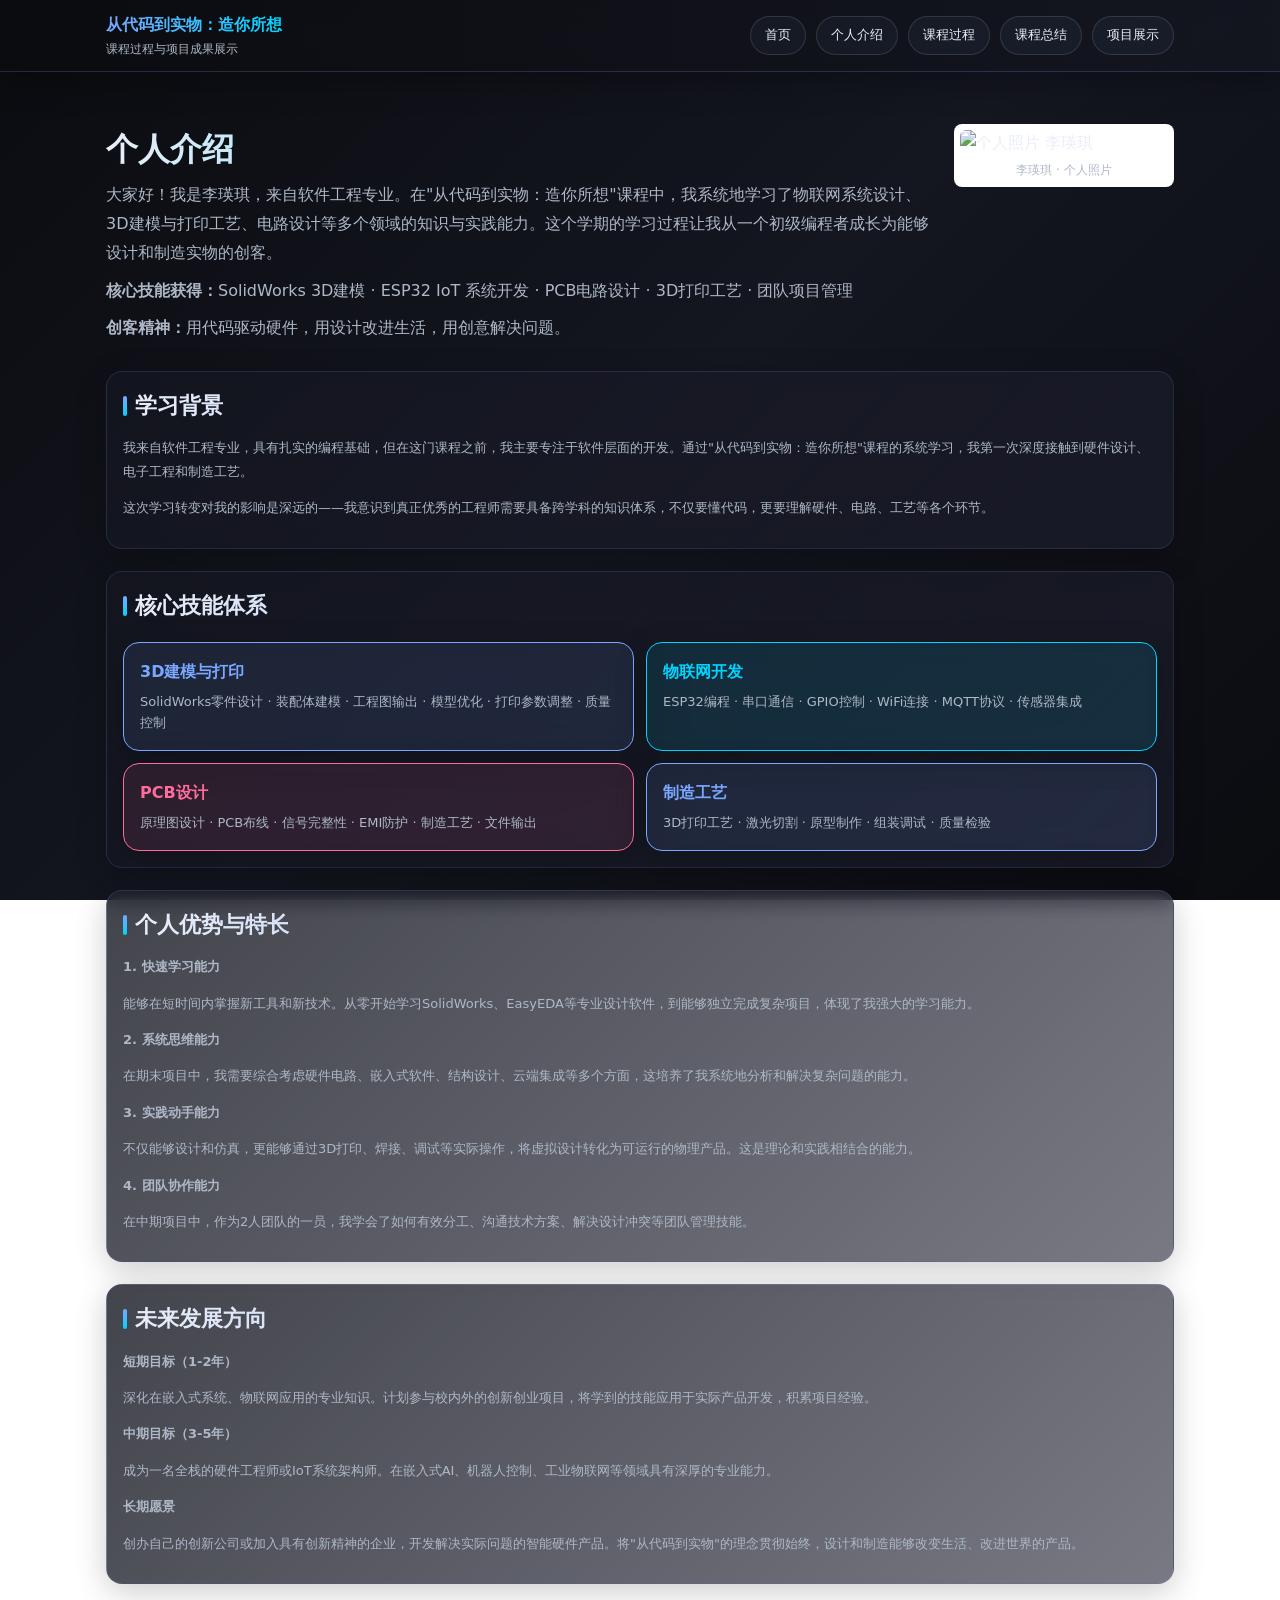
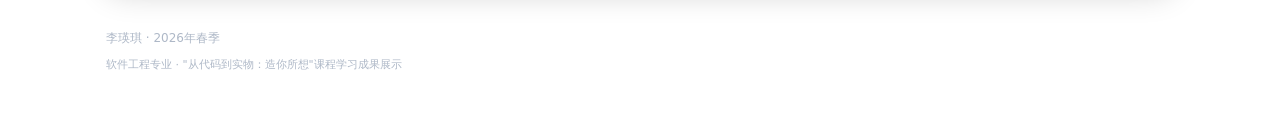
==== personal.html @ cec8aa07 "Add files via upload" ====
﻿<!DOCTYPE html>
<html lang="zh-CN">
  <head>
    <meta charset="UTF-8" />
    <meta name="viewport" content="width=device-width, initial-scale=1" />
    <title>个人介绍 · WeBlog</title>
    <link rel="stylesheet" href="./styles.css" />
  </head>
  <body>
    <header>
      <div class="topbar">
        <div class="brand">
          <strong>从代码到实物：造你所想</strong>
          <span>课程过程与项目成果展示</span>
        </div>
        <nav aria-label="页面导航">
          <a href="./index.html">首页</a>
          <a href="./personal.html">个人介绍</a>
          <a href="./process.html">课程过程</a>
          <a href="./summary.html">课程总结</a>
          <a href="./projects.html">项目展示</a>
        </nav>
      </div>
    </header>

    <main class="container">
      <div class="hero">
        <div style="display: grid; grid-template-columns: minmax(0, 1fr) 220px; gap: 18px; align-items: start;">
          <div>
            <h1>个人介绍</h1>
            <p>
              大家好！我是李瑛琪，来自软件工程专业。在"从代码到实物：造你所想"课程中，我系统地学习了物联网系统设计、3D建模与打印工艺、电路设计等多个领域的知识与实践能力。这个学期的学习过程让我从一个初级编程者成长为能够设计和制造实物的创客。
            </p>
            <p style="color: var(--muted); margin-top: 10px;">
              <strong>核心技能获得：</strong>SolidWorks 3D建模 · ESP32 IoT 系统开发 · PCB电路设计 · 3D打印工艺 · 团队项目管理
            </p>
            <p style="color: var(--muted); margin-top: 8px;">
              <strong>创客精神：</strong>用代码驱动硬件，用设计改进生活，用创意解决问题。
            </p>
          </div>

          <figure style="margin: 0; background: #fff; padding: 6px; border-radius: 8px; justify-self: end; width: 100%; max-width: 220px; box-sizing: border-box;">
            <img src="../personal_introduction/b_da10b1b9067e823fb89e828230010071.jpg" alt="个人照片 李瑛琪" style="width: 100%; height: auto; display: block; border-radius: 6px; object-fit: cover;" />
            <figcaption style="font-size: 12px; color: var(--muted); text-align: center; margin-top: 6px;">李瑛琪 · 个人照片</figcaption>
          </figure>
        </div>
      </div>

      <section class="card" aria-label="个人背景与学习动机">
        <h2>学习背景</h2>
        <div style="color: var(--muted); font-size: 13px; line-height: 1.8;">
          <p>我来自软件工程专业，具有扎实的编程基础，但在这门课程之前，我主要专注于软件层面的开发。通过"从代码到实物：造你所想"课程的系统学习，我第一次深度接触到硬件设计、电子工程和制造工艺。</p>
          <p style="margin-top: 12px;">这次学习转变对我的影响是深远的——我意识到真正优秀的工程师需要具备跨学科的知识体系，不仅要懂代码，更要理解硬件、电路、工艺等各个环节。</p>
        </div>
      </section>

      <section class="card" aria-label="核心能力总结">
        <h2>核心技能体系</h2>
        <div class="grid" aria-label="四项核心能力">
          <div class="card half" style="background: rgba(122, 167, 255, 0.1); border: 1px solid var(--accent1);">
            <h3 style="margin: 0 0 8px; font-size: 16px; color: var(--accent1);">3D建模与打印</h3>
            <p style="margin: 0; font-size: 13px; color: var(--muted); line-height: 1.6;">
              SolidWorks零件设计 · 装配体建模 · 工程图输出 · 模型优化 · 打印参数调整 · 质量控制
            </p>
          </div>
          <div class="card half" style="background: rgba(0, 212, 255, 0.1); border: 1px solid var(--accent3);">
            <h3 style="margin: 0 0 8px; font-size: 16px; color: var(--accent3);">物联网开发</h3>
            <p style="margin: 0; font-size: 13px; color: var(--muted); line-height: 1.6;">
              ESP32编程 · 串口通信 · GPIO控制 · WiFi连接 · MQTT协议 · 传感器集成
            </p>
          </div>
          <div class="card half" style="background: rgba(255, 107, 157, 0.1); border: 1px solid var(--accent2);">
            <h3 style="margin: 0 0 8px; font-size: 16px; color: var(--accent2);">PCB设计</h3>
            <p style="margin: 0; font-size: 13px; color: var(--muted); line-height: 1.6;">
              原理图设计 · PCB布线 · 信号完整性 · EMI防护 · 制造工艺 · 文件输出
            </p>
          </div>
          <div class="card half" style="background: rgba(122, 167, 255, 0.1); border: 1px solid var(--accent1);">
            <h3 style="margin: 0 0 8px; font-size: 16px; color: var(--accent1);">制造工艺</h3>
            <p style="margin: 0; font-size: 13px; color: var(--muted); line-height: 1.6;">
              3D打印工艺 · 激光切割 · 原型制作 · 组装调试 · 质量检验
            </p>
          </div>
        </div>
      </section>

      <section class="card" aria-label="个人优势">
        <h2>个人优势与特长</h2>
        <div style="color: var(--muted); font-size: 13px; line-height: 1.8;">
          <p><strong>1. 快速学习能力</strong></p>
          <p style="margin-top: 4px; margin-bottom: 12px;">能够在短时间内掌握新工具和新技术。从零开始学习SolidWorks、EasyEDA等专业设计软件，到能够独立完成复杂项目，体现了我强大的学习能力。</p>
          
          <p><strong>2. 系统思维能力</strong></p>
          <p style="margin-top: 4px; margin-bottom: 12px;">在期末项目中，我需要综合考虑硬件电路、嵌入式软件、结构设计、云端集成等多个方面，这培养了我系统地分析和解决复杂问题的能力。</p>
          
          <p><strong>3. 实践动手能力</strong></p>
          <p style="margin-top: 4px; margin-bottom: 12px;">不仅能够设计和仿真，更能够通过3D打印、焊接、调试等实际操作，将虚拟设计转化为可运行的物理产品。这是理论和实践相结合的能力。</p>
          
          <p><strong>4. 团队协作能力</strong></p>
          <p style="margin-top: 4px; margin-bottom: 12px;">在中期项目中，作为2人团队的一员，我学会了如何有效分工、沟通技术方案、解决设计冲突等团队管理技能。</p>
        </div>
      </section>

      <section class="card" aria-label="未来方向">
        <h2>未来发展方向</h2>
        <div style="color: var(--muted); font-size: 13px; line-height: 1.8;">
          <p><strong>短期目标（1-2年）</strong></p>
          <p style="margin-top: 4px; margin-bottom: 12px;">深化在嵌入式系统、物联网应用的专业知识。计划参与校内外的创新创业项目，将学到的技能应用于实际产品开发，积累项目经验。</p>
          
          <p><strong>中期目标（3-5年）</strong></p>
          <p style="margin-top: 4px; margin-bottom: 12px;">成为一名全栈的硬件工程师或IoT系统架构师。在嵌入式AI、机器人控制、工业物联网等领域具有深厚的专业能力。</p>
          
          <p><strong>长期愿景</strong></p>
          <p style="margin-top: 4px; margin-bottom: 12px;">创办自己的创新公司或加入具有创新精神的企业，开发解决实际问题的智能硬件产品。将"从代码到实物"的理念贯彻始终，设计和制造能够改变生活、改进世界的产品。</p>
        </div>
      </section>

      <footer>
        <div>李瑛琪 · 2026年春季</div>
        <div style="font-size: 11px; margin-top: 8px;">软件工程专业 · "从代码到实物：造你所想"课程学习成果展示</div>
      </footer>
    </main>

    <button id="backToTop" title="返回顶部">↑</button>
    <script src="./script.js"></script>
  </body>
</html>
---- styles.css ----
:root {
  --bg: #0b0c10;
  --card: #14161d;
  --text: #e9eef7;
  --muted: #aeb8c7;
  --line: rgba(255, 255, 255, 0.12);
  --link: #7aa7ff;
  --accent1: #7aa7ff;
  --accent2: #ff6b9d;
  --accent3: #00d4ff;
}

@keyframes fadeInUp {
  from {
    opacity: 0;
    transform: translateY(20px);
  }
  to {
    opacity: 1;
    transform: translateY(0);
  }
}

@keyframes fadeIn {
  from { opacity: 0; }
  to { opacity: 1; }
}

@keyframes glow {
  0%, 100% { box-shadow: 0 0 20px rgba(122, 167, 255, 0.3); }
  50% { box-shadow: 0 0 40px rgba(122, 167, 255, 0.6); }
}

@keyframes slideInLeft {
  from {
    opacity: 0;
    transform: translateX(-30px);
  }
  to {
    opacity: 1;
    transform: translateX(0);
  }
}

* {
  box-sizing: border-box;
}

body {
  margin: 0;
  font-family: system-ui, -apple-system, Segoe UI, Roboto, Helvetica, Arial,
    "Microsoft YaHei", "PingFang SC", sans-serif;
  background: linear-gradient(135deg, #0b0c10 0%, #141620 50%, #0b0c10 100%);
  background-attachment: fixed;
  color: var(--text);
  line-height: 1.6;
}

a {
  color: var(--link);
  text-decoration: none;
  transition: all 0.3s ease;
  position: relative;
}

a:hover {
  text-decoration: none;
  color: var(--accent3);
  text-shadow: 0 0 10px rgba(0, 212, 255, 0.5);
}

.container {
  max-width: 1100px;
  margin: 0 auto;
  padding: 24px 16px 64px;
}

/* Header ��ʽ */
header {
  position: sticky;
  top: 0;
  z-index: 5;
  backdrop-filter: blur(12px);
  background: linear-gradient(90deg, rgba(11, 12, 16, 0.8) 0%, rgba(20, 22, 32, 0.8) 100%);
  border-bottom: 1px solid rgba(122, 167, 255, 0.2);
  box-shadow: 0 8px 32px rgba(0, 0, 0, 0.3);
  animation: slideInLeft 0.6s ease;
}

.topbar {
  max-width: 1100px;
  margin: 0 auto;
  padding: 12px 16px;
  display: flex;
  gap: 16px;
  align-items: center;
  justify-content: space-between;
}

.brand {
  display: flex;
  flex-direction: column;
  gap: 2px;
}

.brand strong {
  font-size: 16px;
  background: linear-gradient(90deg, var(--accent1), var(--accent3));
  -webkit-background-clip: text;
  -webkit-text-fill-color: transparent;
  background-clip: text;
  animation: fadeInUp 0.8s ease;
}

.brand span {
  font-size: 12px;
  color: var(--muted);
  animation: fadeInUp 1s ease;
}

/* ������ʽ */
nav {
  display: flex;
  flex-wrap: wrap;
  gap: 10px;
  justify-content: flex-end;
}

nav a {
  padding: 8px 14px;
  border: 1px solid var(--line);
  border-radius: 20px;
  color: var(--text);
  font-size: 13px;
  transition: all 0.3s ease;
  background: rgba(122, 167, 255, 0.05);
  position: relative;
  overflow: hidden;
}

nav a::before {
  content: '';
  position: absolute;
  top: 0;
  left: -100%;
  width: 100%;
  height: 100%;
  background: linear-gradient(90deg, transparent, rgba(122, 167, 255, 0.3), transparent);
  transition: left 0.5s ease;
}

nav a:hover {
  text-decoration: none;
  border-color: var(--accent1);
  box-shadow: 0 0 15px rgba(122, 167, 255, 0.4);
  transform: translateY(-2px);
}

nav a:hover::before {
  left: 100%;
}

/* Hero ���� */
.hero {
  padding: 28px 0 6px;
  animation: fadeInUp 0.8s ease;
}

.hero h1 {
  margin: 0 0 6px;
  font-size: 32px;
  background: linear-gradient(90deg, var(--text) 0%, var(--accent3) 100%);
  -webkit-background-clip: text;
  -webkit-text-fill-color: transparent;
  background-clip: text;
  font-weight: 700;
}

.hero p {
  margin: 0;
  color: var(--muted);
  animation: fadeInUp 1s ease;
  line-height: 1.8;
}

/* Grid ���� */
.grid {
  display: grid;
  grid-template-columns: repeat(12, 1fr);
  gap: 12px;
  margin-top: 18px;
}

/* Card ��ʽ */
.card {
  grid-column: span 12;
  background: linear-gradient(135deg, rgba(20, 22, 32, 0.8) 0%, rgba(30, 32, 48, 0.6) 100%);
  border: 1px solid rgba(122, 167, 255, 0.15);
  border-radius: 16px;
  padding: 16px;
  transition: all 0.4s cubic-bezier(0.4, 0, 0.2, 1);
  backdrop-filter: blur(10px);
  box-shadow: 0 8px 32px rgba(0, 0, 0, 0.2);
  animation: fadeInUp 0.6s ease;
}

.card:hover {
  border-color: rgba(122, 167, 255, 0.4);
  box-shadow: 0 16px 48px rgba(122, 167, 255, 0.2);
  transform: translateY(-4px);
  background: linear-gradient(135deg, rgba(20, 22, 32, 0.95) 0%, rgba(35, 37, 55, 0.8) 100%);
}

@media (min-width: 860px) {
  .card.half {
    grid-column: span 6;
  }
}

/* Section ��ʽ */
section {
  scroll-margin-top: 76px;
  margin-top: 22px;
  animation: fadeInUp 0.8s ease;
}

section h2 {
  margin: 0 0 10px;
  font-size: 22px;
  background: linear-gradient(90deg, var(--text), var(--accent1));
  -webkit-background-clip: text;
  -webkit-text-fill-color: transparent;
  background-clip: text;
  position: relative;
  padding-left: 12px;
}

section h2::before {
  content: '';
  position: absolute;
  left: 0;
  top: 50%;
  transform: translateY(-50%);
  width: 4px;
  height: 20px;
  background: linear-gradient(180deg, var(--accent1), var(--accent3));
  border-radius: 2px;
}

section .meta {
  color: var(--muted);
  font-size: 13px;
  margin-bottom: 10px;
  opacity: 0.8;
}

/* �б���ʽ */
ul {
  margin: 8px 0 0;
  padding-left: 18px;
}

li {
  margin: 6px 0;
}

.filelist a {
  word-break: break-all;
}

/* Gallery ��ʽ */
.gallery {
  display: grid;
  grid-template-columns: repeat(12, 1fr);
  gap: 10px;
  margin-top: 12px;
}

.gallery figure {
  grid-column: span 12;
  margin: 0;
  border: 1px solid rgba(122, 167, 255, 0.15);
  border-radius: 14px;
  overflow: hidden;
  background: rgba(20, 22, 32, 0.6);
  transition: all 0.4s ease;
  cursor: pointer;
}

.gallery figure:hover {
  border-color: rgba(122, 167, 255, 0.4);
  box-shadow: 0 12px 32px rgba(122, 167, 255, 0.2);
  transform: translateY(-6px);
}

@media (min-width: 860px) {
  .gallery figure {
    grid-column: span 4;
  }
  .gallery figure.wide {
    grid-column: span 6;
  }
}

.gallery img {
  width: 100%;
  height: 220px;
  object-fit: cover;
  display: block;
  transition: transform 0.4s ease;
}

.gallery figure:hover img {
  transform: scale(1.08);
}

.gallery figcaption {
  padding: 8px 10px;
  font-size: 12px;
  color: var(--muted);
}

/* Video ��ʽ */
video {
  width: 100%;
  height: auto;
  display: block;
  background: #000;
  border-radius: 12px;
  transition: transform 0.4s ease;
}

.gallery figure:hover video {
  transform: scale(1.02);
}

/* ���ض�����ť */
#backToTop {
  position: fixed;
  bottom: 30px;
  right: 30px;
  width: 50px;
  height: 50px;
  background: linear-gradient(135deg, var(--accent1), var(--accent3));
  border: none;
  border-radius: 50%;
  color: white;
  font-size: 24px;
  cursor: pointer;
  opacity: 0;
  visibility: hidden;
  transition: all 0.3s ease;
  box-shadow: 0 8px 24px rgba(122, 167, 255, 0.3);
  z-index: 10;
  display: flex;
  align-items: center;
  justify-content: center;
}

#backToTop:hover {
  transform: translateY(-3px);
  box-shadow: 0 12px 32px rgba(122, 167, 255, 0.5);
}

#backToTop.show {
  opacity: 1;
  visibility: visible;
}

/* Footer ��ʽ */
footer {
  margin-top: 28px;
  padding-top: 16px;
  border-top: 1px solid var(--line);
  color: var(--muted);
  font-size: 12px;
}

/* Details �۵��˵���ʽ */
details {
  animation: fadeIn 0.3s ease;
}

details summary {
  outline: none;
}

details summary::-webkit-details-marker {
  display: none;
}

details summary::marker {
  display: none;
}

details summary:hover {
  color: var(--accent2) !important;
}

details[open] summary {
  color: var(--accent2) !important;
}

details > div {
  animation: fadeInUp 0.3s ease;
}

/* ��Ƶ��Ӧʽ */
@media (max-width: 860px) {
  details {
    padding: 8px 0 !important;
  }

  details > div video {
    max-width: 100% !important;
  }
}
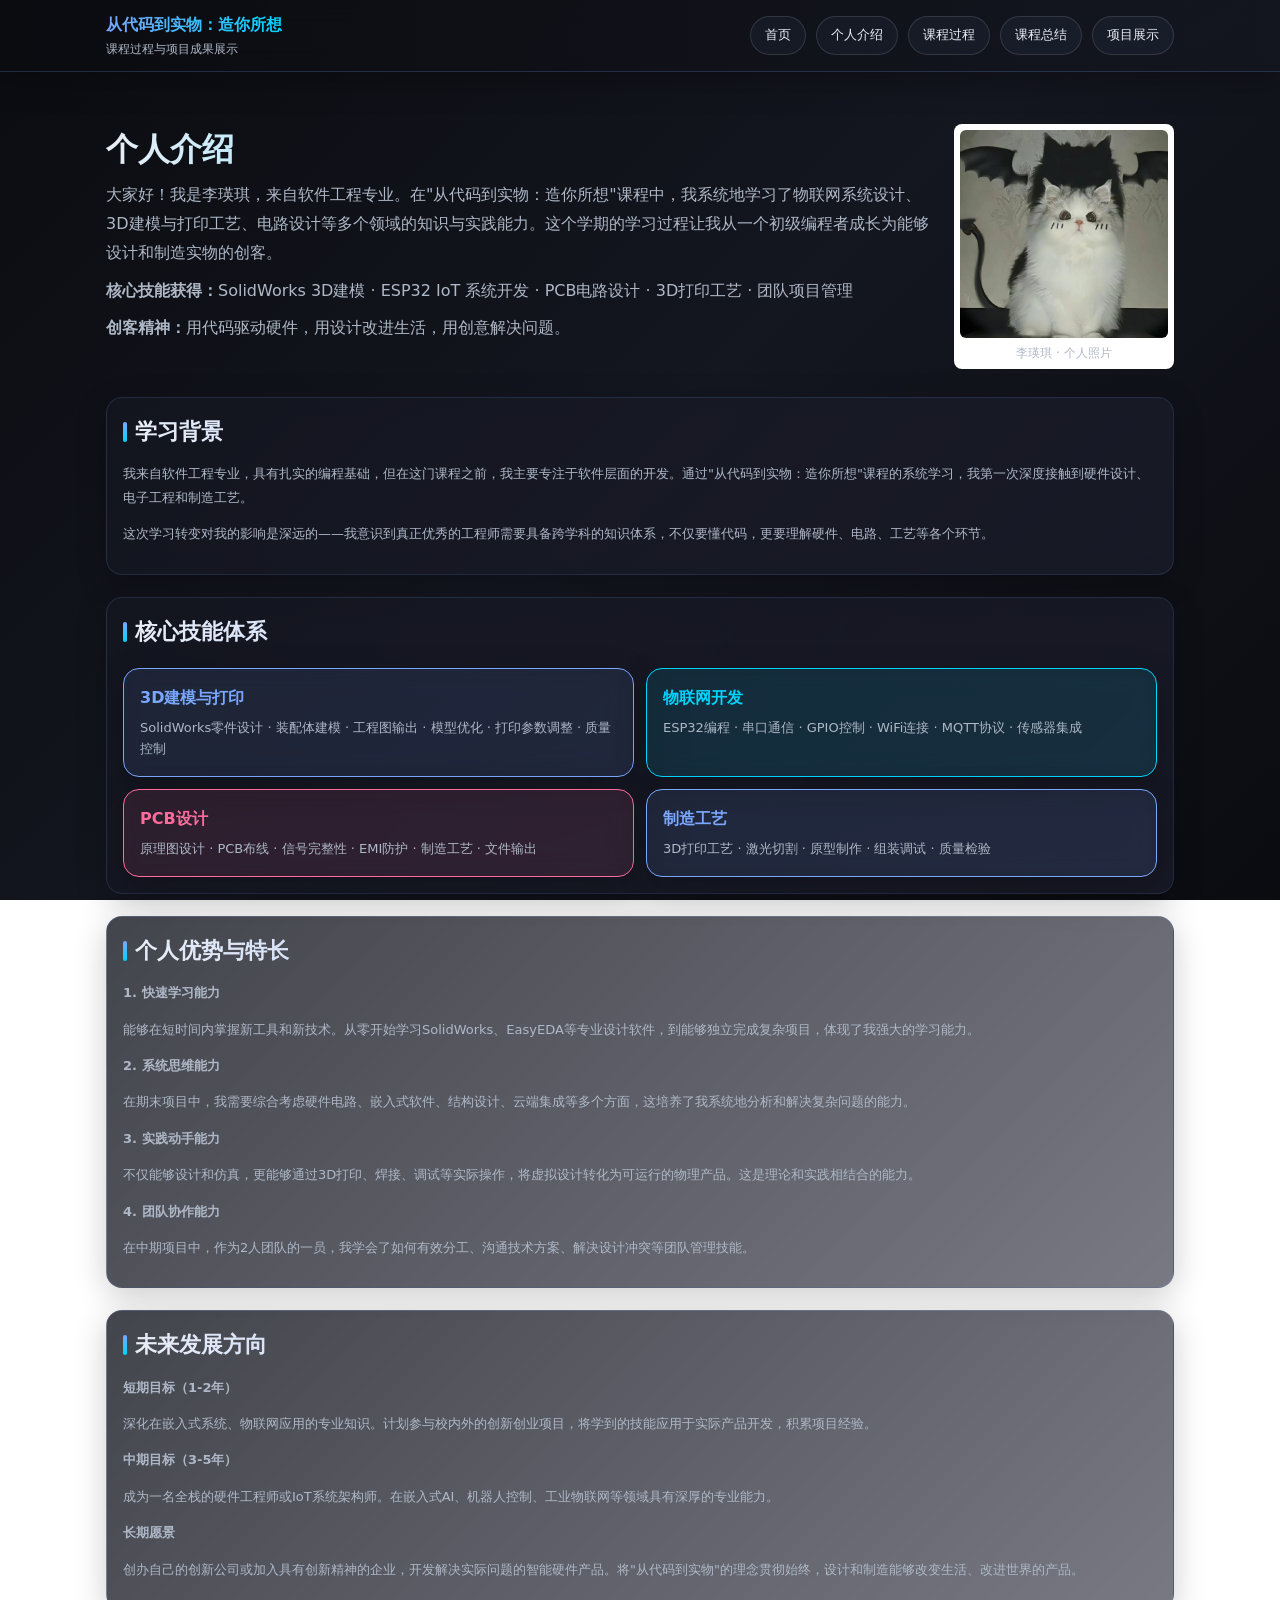
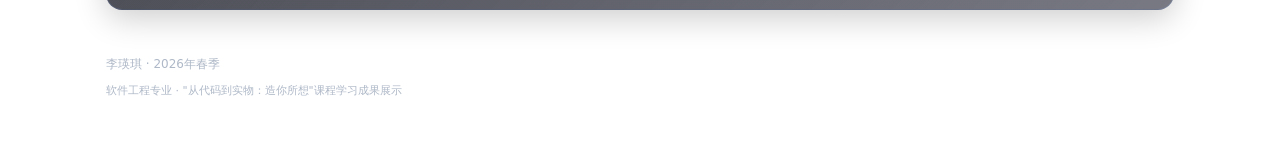
==== commit 1ecd1dd3: "修" ====
--- a/personal.html
+++ b/personal.html
@@ -40,7 +40,7 @@
           </div>
 
           <figure style="margin: 0; background: #fff; padding: 6px; border-radius: 8px; justify-self: end; width: 100%; max-width: 220px; box-sizing: border-box;">
-            <img src="../personal_introduction/b_da10b1b9067e823fb89e828230010071.jpg" alt="个人照片 李瑛琪" style="width: 100%; height: auto; display: block; border-radius: 6px; object-fit: cover;" />
+            <img src="./personal_introduction/b_da10b1b9067e823fb89e828230010071.jpg" alt="个人照片 李瑛琪" style="width: 100%; height: auto; display: block; border-radius: 6px; object-fit: cover;" />
             <figcaption style="font-size: 12px; color: var(--muted); text-align: center; margin-top: 6px;">李瑛琪 · 个人照片</figcaption>
           </figure>
         </div>
@@ -125,3 +125,4 @@
     <script src="./script.js"></script>
   </body>
 </html>
+
--- a/styles.css
+++ b/styles.css
@@ -1,417 +1,417 @@
-:root {
-  --bg: #0b0c10;
-  --card: #14161d;
-  --text: #e9eef7;
-  --muted: #aeb8c7;
-  --line: rgba(255, 255, 255, 0.12);
-  --link: #7aa7ff;
-  --accent1: #7aa7ff;
-  --accent2: #ff6b9d;
-  --accent3: #00d4ff;
-}
-
-@keyframes fadeInUp {
-  from {
-    opacity: 0;
-    transform: translateY(20px);
-  }
-  to {
-    opacity: 1;
-    transform: translateY(0);
-  }
-}
-
-@keyframes fadeIn {
-  from { opacity: 0; }
-  to { opacity: 1; }
-}
-
-@keyframes glow {
-  0%, 100% { box-shadow: 0 0 20px rgba(122, 167, 255, 0.3); }
-  50% { box-shadow: 0 0 40px rgba(122, 167, 255, 0.6); }
-}
-
-@keyframes slideInLeft {
-  from {
-    opacity: 0;
-    transform: translateX(-30px);
-  }
-  to {
-    opacity: 1;
-    transform: translateX(0);
-  }
-}
-
-* {
-  box-sizing: border-box;
-}
-
-body {
-  margin: 0;
-  font-family: system-ui, -apple-system, Segoe UI, Roboto, Helvetica, Arial,
-    "Microsoft YaHei", "PingFang SC", sans-serif;
-  background: linear-gradient(135deg, #0b0c10 0%, #141620 50%, #0b0c10 100%);
-  background-attachment: fixed;
-  color: var(--text);
-  line-height: 1.6;
-}
-
-a {
-  color: var(--link);
-  text-decoration: none;
-  transition: all 0.3s ease;
-  position: relative;
-}
-
-a:hover {
-  text-decoration: none;
-  color: var(--accent3);
-  text-shadow: 0 0 10px rgba(0, 212, 255, 0.5);
-}
-
-.container {
-  max-width: 1100px;
-  margin: 0 auto;
-  padding: 24px 16px 64px;
-}
-
-/* Header ��ʽ */
-header {
-  position: sticky;
-  top: 0;
-  z-index: 5;
-  backdrop-filter: blur(12px);
-  background: linear-gradient(90deg, rgba(11, 12, 16, 0.8) 0%, rgba(20, 22, 32, 0.8) 100%);
-  border-bottom: 1px solid rgba(122, 167, 255, 0.2);
-  box-shadow: 0 8px 32px rgba(0, 0, 0, 0.3);
-  animation: slideInLeft 0.6s ease;
-}
-
-.topbar {
-  max-width: 1100px;
-  margin: 0 auto;
-  padding: 12px 16px;
-  display: flex;
-  gap: 16px;
-  align-items: center;
-  justify-content: space-between;
-}
-
-.brand {
-  display: flex;
-  flex-direction: column;
-  gap: 2px;
-}
-
-.brand strong {
-  font-size: 16px;
-  background: linear-gradient(90deg, var(--accent1), var(--accent3));
-  -webkit-background-clip: text;
-  -webkit-text-fill-color: transparent;
-  background-clip: text;
-  animation: fadeInUp 0.8s ease;
-}
-
-.brand span {
-  font-size: 12px;
-  color: var(--muted);
-  animation: fadeInUp 1s ease;
-}
-
-/* ������ʽ */
-nav {
-  display: flex;
-  flex-wrap: wrap;
-  gap: 10px;
-  justify-content: flex-end;
-}
-
-nav a {
-  padding: 8px 14px;
-  border: 1px solid var(--line);
-  border-radius: 20px;
-  color: var(--text);
-  font-size: 13px;
-  transition: all 0.3s ease;
-  background: rgba(122, 167, 255, 0.05);
-  position: relative;
-  overflow: hidden;
-}
-
-nav a::before {
-  content: '';
-  position: absolute;
-  top: 0;
-  left: -100%;
-  width: 100%;
-  height: 100%;
-  background: linear-gradient(90deg, transparent, rgba(122, 167, 255, 0.3), transparent);
-  transition: left 0.5s ease;
-}
-
-nav a:hover {
-  text-decoration: none;
-  border-color: var(--accent1);
-  box-shadow: 0 0 15px rgba(122, 167, 255, 0.4);
-  transform: translateY(-2px);
-}
-
-nav a:hover::before {
-  left: 100%;
-}
-
-/* Hero ���� */
-.hero {
-  padding: 28px 0 6px;
-  animation: fadeInUp 0.8s ease;
-}
-
-.hero h1 {
-  margin: 0 0 6px;
-  font-size: 32px;
-  background: linear-gradient(90deg, var(--text) 0%, var(--accent3) 100%);
-  -webkit-background-clip: text;
-  -webkit-text-fill-color: transparent;
-  background-clip: text;
-  font-weight: 700;
-}
-
-.hero p {
-  margin: 0;
-  color: var(--muted);
-  animation: fadeInUp 1s ease;
-  line-height: 1.8;
-}
-
-/* Grid ���� */
-.grid {
-  display: grid;
-  grid-template-columns: repeat(12, 1fr);
-  gap: 12px;
-  margin-top: 18px;
-}
-
-/* Card ��ʽ */
-.card {
-  grid-column: span 12;
-  background: linear-gradient(135deg, rgba(20, 22, 32, 0.8) 0%, rgba(30, 32, 48, 0.6) 100%);
-  border: 1px solid rgba(122, 167, 255, 0.15);
-  border-radius: 16px;
-  padding: 16px;
-  transition: all 0.4s cubic-bezier(0.4, 0, 0.2, 1);
-  backdrop-filter: blur(10px);
-  box-shadow: 0 8px 32px rgba(0, 0, 0, 0.2);
-  animation: fadeInUp 0.6s ease;
-}
-
-.card:hover {
-  border-color: rgba(122, 167, 255, 0.4);
-  box-shadow: 0 16px 48px rgba(122, 167, 255, 0.2);
-  transform: translateY(-4px);
-  background: linear-gradient(135deg, rgba(20, 22, 32, 0.95) 0%, rgba(35, 37, 55, 0.8) 100%);
-}
-
-@media (min-width: 860px) {
-  .card.half {
-    grid-column: span 6;
-  }
-}
-
-/* Section ��ʽ */
-section {
-  scroll-margin-top: 76px;
-  margin-top: 22px;
-  animation: fadeInUp 0.8s ease;
-}
-
-section h2 {
-  margin: 0 0 10px;
-  font-size: 22px;
-  background: linear-gradient(90deg, var(--text), var(--accent1));
-  -webkit-background-clip: text;
-  -webkit-text-fill-color: transparent;
-  background-clip: text;
-  position: relative;
-  padding-left: 12px;
-}
-
-section h2::before {
-  content: '';
-  position: absolute;
-  left: 0;
-  top: 50%;
-  transform: translateY(-50%);
-  width: 4px;
-  height: 20px;
-  background: linear-gradient(180deg, var(--accent1), var(--accent3));
-  border-radius: 2px;
-}
-
-section .meta {
-  color: var(--muted);
-  font-size: 13px;
-  margin-bottom: 10px;
-  opacity: 0.8;
-}
-
-/* �б���ʽ */
-ul {
-  margin: 8px 0 0;
-  padding-left: 18px;
-}
-
-li {
-  margin: 6px 0;
-}
-
-.filelist a {
-  word-break: break-all;
-}
-
-/* Gallery ��ʽ */
-.gallery {
-  display: grid;
-  grid-template-columns: repeat(12, 1fr);
-  gap: 10px;
-  margin-top: 12px;
-}
-
-.gallery figure {
-  grid-column: span 12;
-  margin: 0;
-  border: 1px solid rgba(122, 167, 255, 0.15);
-  border-radius: 14px;
-  overflow: hidden;
-  background: rgba(20, 22, 32, 0.6);
-  transition: all 0.4s ease;
-  cursor: pointer;
-}
-
-.gallery figure:hover {
-  border-color: rgba(122, 167, 255, 0.4);
-  box-shadow: 0 12px 32px rgba(122, 167, 255, 0.2);
-  transform: translateY(-6px);
-}
-
-@media (min-width: 860px) {
-  .gallery figure {
-    grid-column: span 4;
-  }
-  .gallery figure.wide {
-    grid-column: span 6;
-  }
-}
-
-.gallery img {
-  width: 100%;
-  height: 220px;
-  object-fit: cover;
-  display: block;
-  transition: transform 0.4s ease;
-}
-
-.gallery figure:hover img {
-  transform: scale(1.08);
-}
-
-.gallery figcaption {
-  padding: 8px 10px;
-  font-size: 12px;
-  color: var(--muted);
-}
-
-/* Video ��ʽ */
-video {
-  width: 100%;
-  height: auto;
-  display: block;
-  background: #000;
-  border-radius: 12px;
-  transition: transform 0.4s ease;
-}
-
-.gallery figure:hover video {
-  transform: scale(1.02);
-}
-
-/* ���ض�����ť */
-#backToTop {
-  position: fixed;
-  bottom: 30px;
-  right: 30px;
-  width: 50px;
-  height: 50px;
-  background: linear-gradient(135deg, var(--accent1), var(--accent3));
-  border: none;
-  border-radius: 50%;
-  color: white;
-  font-size: 24px;
-  cursor: pointer;
-  opacity: 0;
-  visibility: hidden;
-  transition: all 0.3s ease;
-  box-shadow: 0 8px 24px rgba(122, 167, 255, 0.3);
-  z-index: 10;
-  display: flex;
-  align-items: center;
-  justify-content: center;
-}
-
-#backToTop:hover {
-  transform: translateY(-3px);
-  box-shadow: 0 12px 32px rgba(122, 167, 255, 0.5);
-}
-
-#backToTop.show {
-  opacity: 1;
-  visibility: visible;
-}
-
-/* Footer ��ʽ */
-footer {
-  margin-top: 28px;
-  padding-top: 16px;
-  border-top: 1px solid var(--line);
-  color: var(--muted);
-  font-size: 12px;
-}
-
-/* Details �۵��˵���ʽ */
-details {
-  animation: fadeIn 0.3s ease;
-}
-
-details summary {
-  outline: none;
-}
-
-details summary::-webkit-details-marker {
-  display: none;
-}
-
-details summary::marker {
-  display: none;
-}
-
-details summary:hover {
-  color: var(--accent2) !important;
-}
-
-details[open] summary {
-  color: var(--accent2) !important;
-}
-
-details > div {
-  animation: fadeInUp 0.3s ease;
-}
-
-/* ��Ƶ��Ӧʽ */
-@media (max-width: 860px) {
-  details {
-    padding: 8px 0 !important;
-  }
-
-  details > div video {
-    max-width: 100% !important;
-  }
-}
+:root {
+  --bg: #0b0c10;
+  --card: #14161d;
+  --text: #e9eef7;
+  --muted: #aeb8c7;
+  --line: rgba(255, 255, 255, 0.12);
+  --link: #7aa7ff;
+  --accent1: #7aa7ff;
+  --accent2: #ff6b9d;
+  --accent3: #00d4ff;
+}
+
+@keyframes fadeInUp {
+  from {
+    opacity: 0;
+    transform: translateY(20px);
+  }
+  to {
+    opacity: 1;
+    transform: translateY(0);
+  }
+}
+
+@keyframes fadeIn {
+  from { opacity: 0; }
+  to { opacity: 1; }
+}
+
+@keyframes glow {
+  0%, 100% { box-shadow: 0 0 20px rgba(122, 167, 255, 0.3); }
+  50% { box-shadow: 0 0 40px rgba(122, 167, 255, 0.6); }
+}
+
+@keyframes slideInLeft {
+  from {
+    opacity: 0;
+    transform: translateX(-30px);
+  }
+  to {
+    opacity: 1;
+    transform: translateX(0);
+  }
+}
+
+* {
+  box-sizing: border-box;
+}
+
+body {
+  margin: 0;
+  font-family: system-ui, -apple-system, Segoe UI, Roboto, Helvetica, Arial,
+    "Microsoft YaHei", "PingFang SC", sans-serif;
+  background: linear-gradient(135deg, #0b0c10 0%, #141620 50%, #0b0c10 100%);
+  background-attachment: fixed;
+  color: var(--text);
+  line-height: 1.6;
+}
+
+a {
+  color: var(--link);
+  text-decoration: none;
+  transition: all 0.3s ease;
+  position: relative;
+}
+
+a:hover {
+  text-decoration: none;
+  color: var(--accent3);
+  text-shadow: 0 0 10px rgba(0, 212, 255, 0.5);
+}
+
+.container {
+  max-width: 1100px;
+  margin: 0 auto;
+  padding: 24px 16px 64px;
+}
+
+/* Header ��ʽ */
+header {
+  position: sticky;
+  top: 0;
+  z-index: 5;
+  backdrop-filter: blur(12px);
+  background: linear-gradient(90deg, rgba(11, 12, 16, 0.8) 0%, rgba(20, 22, 32, 0.8) 100%);
+  border-bottom: 1px solid rgba(122, 167, 255, 0.2);
+  box-shadow: 0 8px 32px rgba(0, 0, 0, 0.3);
+  animation: slideInLeft 0.6s ease;
+}
+
+.topbar {
+  max-width: 1100px;
+  margin: 0 auto;
+  padding: 12px 16px;
+  display: flex;
+  gap: 16px;
+  align-items: center;
+  justify-content: space-between;
+}
+
+.brand {
+  display: flex;
+  flex-direction: column;
+  gap: 2px;
+}
+
+.brand strong {
+  font-size: 16px;
+  background: linear-gradient(90deg, var(--accent1), var(--accent3));
+  -webkit-background-clip: text;
+  -webkit-text-fill-color: transparent;
+  background-clip: text;
+  animation: fadeInUp 0.8s ease;
+}
+
+.brand span {
+  font-size: 12px;
+  color: var(--muted);
+  animation: fadeInUp 1s ease;
+}
+
+/* ������ʽ */
+nav {
+  display: flex;
+  flex-wrap: wrap;
+  gap: 10px;
+  justify-content: flex-end;
+}
+
+nav a {
+  padding: 8px 14px;
+  border: 1px solid var(--line);
+  border-radius: 20px;
+  color: var(--text);
+  font-size: 13px;
+  transition: all 0.3s ease;
+  background: rgba(122, 167, 255, 0.05);
+  position: relative;
+  overflow: hidden;
+}
+
+nav a::before {
+  content: '';
+  position: absolute;
+  top: 0;
+  left: -100%;
+  width: 100%;
+  height: 100%;
+  background: linear-gradient(90deg, transparent, rgba(122, 167, 255, 0.3), transparent);
+  transition: left 0.5s ease;
+}
+
+nav a:hover {
+  text-decoration: none;
+  border-color: var(--accent1);
+  box-shadow: 0 0 15px rgba(122, 167, 255, 0.4);
+  transform: translateY(-2px);
+}
+
+nav a:hover::before {
+  left: 100%;
+}
+
+/* Hero ���� */
+.hero {
+  padding: 28px 0 6px;
+  animation: fadeInUp 0.8s ease;
+}
+
+.hero h1 {
+  margin: 0 0 6px;
+  font-size: 32px;
+  background: linear-gradient(90deg, var(--text) 0%, var(--accent3) 100%);
+  -webkit-background-clip: text;
+  -webkit-text-fill-color: transparent;
+  background-clip: text;
+  font-weight: 700;
+}
+
+.hero p {
+  margin: 0;
+  color: var(--muted);
+  animation: fadeInUp 1s ease;
+  line-height: 1.8;
+}
+
+/* Grid ���� */
+.grid {
+  display: grid;
+  grid-template-columns: repeat(12, 1fr);
+  gap: 12px;
+  margin-top: 18px;
+}
+
+/* Card ��ʽ */
+.card {
+  grid-column: span 12;
+  background: linear-gradient(135deg, rgba(20, 22, 32, 0.8) 0%, rgba(30, 32, 48, 0.6) 100%);
+  border: 1px solid rgba(122, 167, 255, 0.15);
+  border-radius: 16px;
+  padding: 16px;
+  transition: all 0.4s cubic-bezier(0.4, 0, 0.2, 1);
+  backdrop-filter: blur(10px);
+  box-shadow: 0 8px 32px rgba(0, 0, 0, 0.2);
+  animation: fadeInUp 0.6s ease;
+}
+
+.card:hover {
+  border-color: rgba(122, 167, 255, 0.4);
+  box-shadow: 0 16px 48px rgba(122, 167, 255, 0.2);
+  transform: translateY(-4px);
+  background: linear-gradient(135deg, rgba(20, 22, 32, 0.95) 0%, rgba(35, 37, 55, 0.8) 100%);
+}
+
+@media (min-width: 860px) {
+  .card.half {
+    grid-column: span 6;
+  }
+}
+
+/* Section ��ʽ */
+section {
+  scroll-margin-top: 76px;
+  margin-top: 22px;
+  animation: fadeInUp 0.8s ease;
+}
+
+section h2 {
+  margin: 0 0 10px;
+  font-size: 22px;
+  background: linear-gradient(90deg, var(--text), var(--accent1));
+  -webkit-background-clip: text;
+  -webkit-text-fill-color: transparent;
+  background-clip: text;
+  position: relative;
+  padding-left: 12px;
+}
+
+section h2::before {
+  content: '';
+  position: absolute;
+  left: 0;
+  top: 50%;
+  transform: translateY(-50%);
+  width: 4px;
+  height: 20px;
+  background: linear-gradient(180deg, var(--accent1), var(--accent3));
+  border-radius: 2px;
+}
+
+section .meta {
+  color: var(--muted);
+  font-size: 13px;
+  margin-bottom: 10px;
+  opacity: 0.8;
+}
+
+/* �б���ʽ */
+ul {
+  margin: 8px 0 0;
+  padding-left: 18px;
+}
+
+li {
+  margin: 6px 0;
+}
+
+.filelist a {
+  word-break: break-all;
+}
+
+/* Gallery ��ʽ */
+.gallery {
+  display: grid;
+  grid-template-columns: repeat(12, 1fr);
+  gap: 10px;
+  margin-top: 12px;
+}
+
+.gallery figure {
+  grid-column: span 12;
+  margin: 0;
+  border: 1px solid rgba(122, 167, 255, 0.15);
+  border-radius: 14px;
+  overflow: hidden;
+  background: rgba(20, 22, 32, 0.6);
+  transition: all 0.4s ease;
+  cursor: pointer;
+}
+
+.gallery figure:hover {
+  border-color: rgba(122, 167, 255, 0.4);
+  box-shadow: 0 12px 32px rgba(122, 167, 255, 0.2);
+  transform: translateY(-6px);
+}
+
+@media (min-width: 860px) {
+  .gallery figure {
+    grid-column: span 4;
+  }
+  .gallery figure.wide {
+    grid-column: span 6;
+  }
+}
+
+.gallery img {
+  width: 100%;
+  height: 220px;
+  object-fit: cover;
+  display: block;
+  transition: transform 0.4s ease;
+}
+
+.gallery figure:hover img {
+  transform: scale(1.08);
+}
+
+.gallery figcaption {
+  padding: 8px 10px;
+  font-size: 12px;
+  color: var(--muted);
+}
+
+/* Video ��ʽ */
+video {
+  width: 100%;
+  height: auto;
+  display: block;
+  background: #000;
+  border-radius: 12px;
+  transition: transform 0.4s ease;
+}
+
+.gallery figure:hover video {
+  transform: scale(1.02);
+}
+
+/* ���ض�����ť */
+#backToTop {
+  position: fixed;
+  bottom: 30px;
+  right: 30px;
+  width: 50px;
+  height: 50px;
+  background: linear-gradient(135deg, var(--accent1), var(--accent3));
+  border: none;
+  border-radius: 50%;
+  color: white;
+  font-size: 24px;
+  cursor: pointer;
+  opacity: 0;
+  visibility: hidden;
+  transition: all 0.3s ease;
+  box-shadow: 0 8px 24px rgba(122, 167, 255, 0.3);
+  z-index: 10;
+  display: flex;
+  align-items: center;
+  justify-content: center;
+}
+
+#backToTop:hover {
+  transform: translateY(-3px);
+  box-shadow: 0 12px 32px rgba(122, 167, 255, 0.5);
+}
+
+#backToTop.show {
+  opacity: 1;
+  visibility: visible;
+}
+
+/* Footer ��ʽ */
+footer {
+  margin-top: 28px;
+  padding-top: 16px;
+  border-top: 1px solid var(--line);
+  color: var(--muted);
+  font-size: 12px;
+}
+
+/* Details �۵��˵���ʽ */
+details {
+  animation: fadeIn 0.3s ease;
+}
+
+details summary {
+  outline: none;
+}
+
+details summary::-webkit-details-marker {
+  display: none;
+}
+
+details summary::marker {
+  display: none;
+}
+
+details summary:hover {
+  color: var(--accent2) !important;
+}
+
+details[open] summary {
+  color: var(--accent2) !important;
+}
+
+details > div {
+  animation: fadeInUp 0.3s ease;
+}
+
+/* ��Ƶ��Ӧʽ */
+@media (max-width: 860px) {
+  details {
+    padding: 8px 0 !important;
+  }
+
+  details > div video {
+    max-width: 100% !important;
+  }
+}
